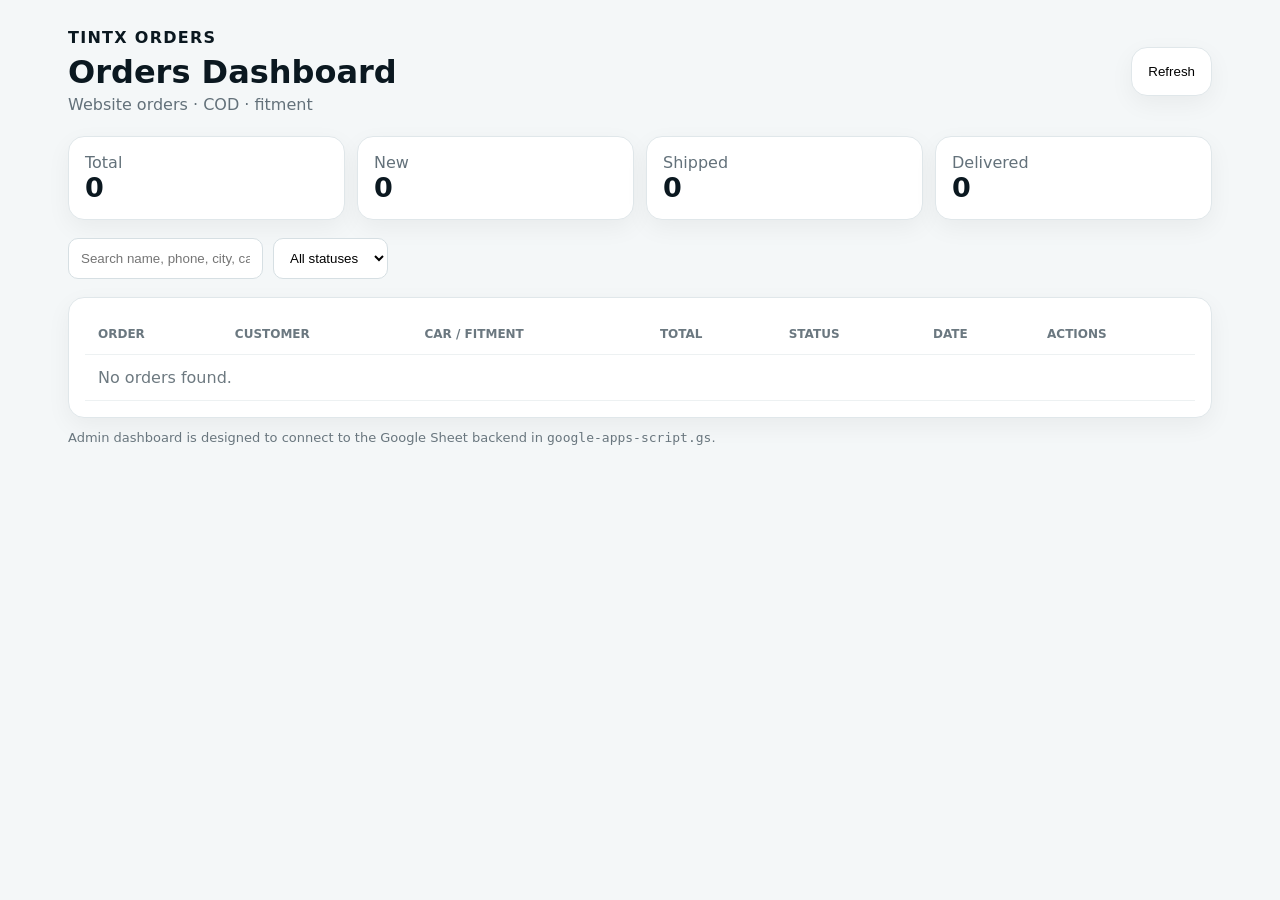
==== admin.html @ 17aaa352 "Add TINTX orders dashboard" ====
<!doctype html>
<html lang="en">
<head>
  <meta charset="UTF-8">
  <meta name="viewport" content="width=device-width, initial-scale=1.0">
  <title>TINTX Orders Dashboard</title>
  <style>
    :root{font-family:Inter,system-ui,-apple-system,Segoe UI,sans-serif;color:#0b1820;background:#f4f7f8}
    *{box-sizing:border-box}body{margin:0}.wrap{max-width:1200px;margin:auto;padding:28px}.top{display:flex;justify-content:space-between;align-items:center;gap:16px;margin-bottom:22px}.brand{font-weight:900;letter-spacing:.08em}.sub{color:#63717a}.stats{display:grid;grid-template-columns:repeat(4,1fr);gap:12px;margin-bottom:18px}.card{background:#fff;border:1px solid #e0e7ea;border-radius:16px;padding:16px;box-shadow:0 8px 24px rgba(0,0,0,.05)}.stat b{display:block;font-size:27px}.filters{display:flex;gap:10px;flex-wrap:wrap;margin-bottom:18px}.filters input,.filters select{padding:11px 12px;border:1px solid #d6dfe3;border-radius:10px;background:#fff}.orders{overflow:auto}.orders table{width:100%;border-collapse:collapse;min-width:900px}.orders th,.orders td{text-align:left;padding:13px;border-bottom:1px solid #edf1f2;vertical-align:top}.orders th{font-size:12px;text-transform:uppercase;color:#6b7880}.pill{display:inline-block;padding:5px 9px;border-radius:999px;font-size:12px;font-weight:800;background:#eef3f5}.actions{display:flex;gap:6px;flex-wrap:wrap}.actions button{border:1px solid #d5dde1;background:#fff;border-radius:8px;padding:7px 9px;cursor:pointer}.empty{padding:35px;text-align:center;color:#6d7980}.note{font-size:13px;color:#69767e;margin-top:12px}
    @media(max-width:800px){.stats{grid-template-columns:repeat(2,1fr)}.wrap{padding:16px}.top{align-items:flex-start;flex-direction:column}}
  </style>
</head>
<body>
<div class="wrap">
  <div class="top"><div><div class="brand">TINTX ORDERS</div><h1 style="margin:6px 0 4px">Orders Dashboard</h1><div class="sub">Website orders · COD · fitment</div></div><button id="refresh" class="card" style="cursor:pointer">Refresh</button></div>
  <div class="stats">
    <div class="card stat"><span class="sub">Total</span><b id="s-total">0</b></div>
    <div class="card stat"><span class="sub">New</span><b id="s-new">0</b></div>
    <div class="card stat"><span class="sub">Shipped</span><b id="s-shipped">0</b></div>
    <div class="card stat"><span class="sub">Delivered</span><b id="s-delivered">0</b></div>
  </div>
  <div class="filters">
    <input id="search" placeholder="Search name, phone, city, car...">
    <select id="status"><option value="">All statuses</option><option>New</option><option>Confirmed</option><option>Shipped</option><option>Delivered</option><option>Cancelled</option></select>
  </div>
  <div class="card orders"><table><thead><tr><th>Order</th><th>Customer</th><th>Car / Fitment</th><th>Total</th><th>Status</th><th>Date</th><th>Actions</th></tr></thead><tbody id="rows"><tr><td colspan="7" class="empty">Loading orders…</td></tr></tbody></table></div>
  <div class="note">Admin dashboard is designed to connect to the Google Sheet backend in <code>google-apps-script.gs</code>.</div>
</div>
<script>
const API_URL='';
let orders=[];
function esc(v){return String(v??'').replace(/[&<>\"']/g,c=>({'&':'&amp;','<':'&lt;','>':'&gt;','\"':'&quot;',"'":'&#39;'}[c]));}
function fmt(d){try{return new Date(d).toLocaleString('en-PK')}catch{return d||''}}
function render(){
  const q=document.getElementById('search').value.toLowerCase().trim(), st=document.getElementById('status').value;
  const filtered=orders.filter(o=>{const blob=Object.values(o).join(' ').toLowerCase();return(!q||blob.includes(q))&&(!st||o.status===st)});
  const counts={Total:orders.length,New:0,Shipped:0,Delivered:0};orders.forEach(o=>{if(counts[o.status]!==undefined)counts[o.status]++});
  Object.entries(counts).forEach(([k,v])=>document.getElementById('s-'+k.toLowerCase()).textContent=v);
  const rows=document.getElementById('rows');
  if(!filtered.length){rows.innerHTML='<tr><td colspan="7" class="empty">No orders found.</td></tr>';return}
  rows.innerHTML=filtered.map((o,i)=>`<tr><td><b>${esc(o.order_id)}</b><div class="sub">${esc(o.payment||'COD')}</div></td><td><b>${esc(o.name)}</b><div>${esc(o.phone)}</div><div>${esc(o.city)}</div><div>${esc(o.address)}</div></td><td>${esc(o.car)}</td><td><b>PKR ${Number(o.total||0).toLocaleString('en-PK')}</b><div>${esc(o.quantity)} item(s)</div></td><td><span class="pill">${esc(o.status||'New')}</span></td><td>${esc(fmt(o.created_at))}</td><td><div class="actions"><button onclick="setStatus('${esc(o.order_id)}','Confirmed')">Confirm</button><button onclick="setStatus('${esc(o.order_id)}','Shipped')">Ship</button><button onclick="setStatus('${esc(o.order_id)}','Delivered')">Done</button></div></td></tr>`).join('');
}
async function load(){
  if(!API_URL){orders=[];render();return}
  try{const r=await fetch(API_URL);orders=await r.json();render()}catch(e){document.getElementById('rows').innerHTML='<tr><td colspan="7" class="empty">Could not load orders.</td></tr>'}
}
async function setStatus(id,status){
  if(!API_URL){const o=orders.find(x=>x.order_id===id);if(o){o.status=status;render()}return}
  await fetch(API_URL,{method:'POST',headers:{'Content-Type':'application/json'},body:JSON.stringify({action:'status',order_id:id,status})});load();
}
document.getElementById('refresh').onclick=load;document.getElementById('search').oninput=render;document.getElementById('status').onchange=render;load();
</script>
</body></html>
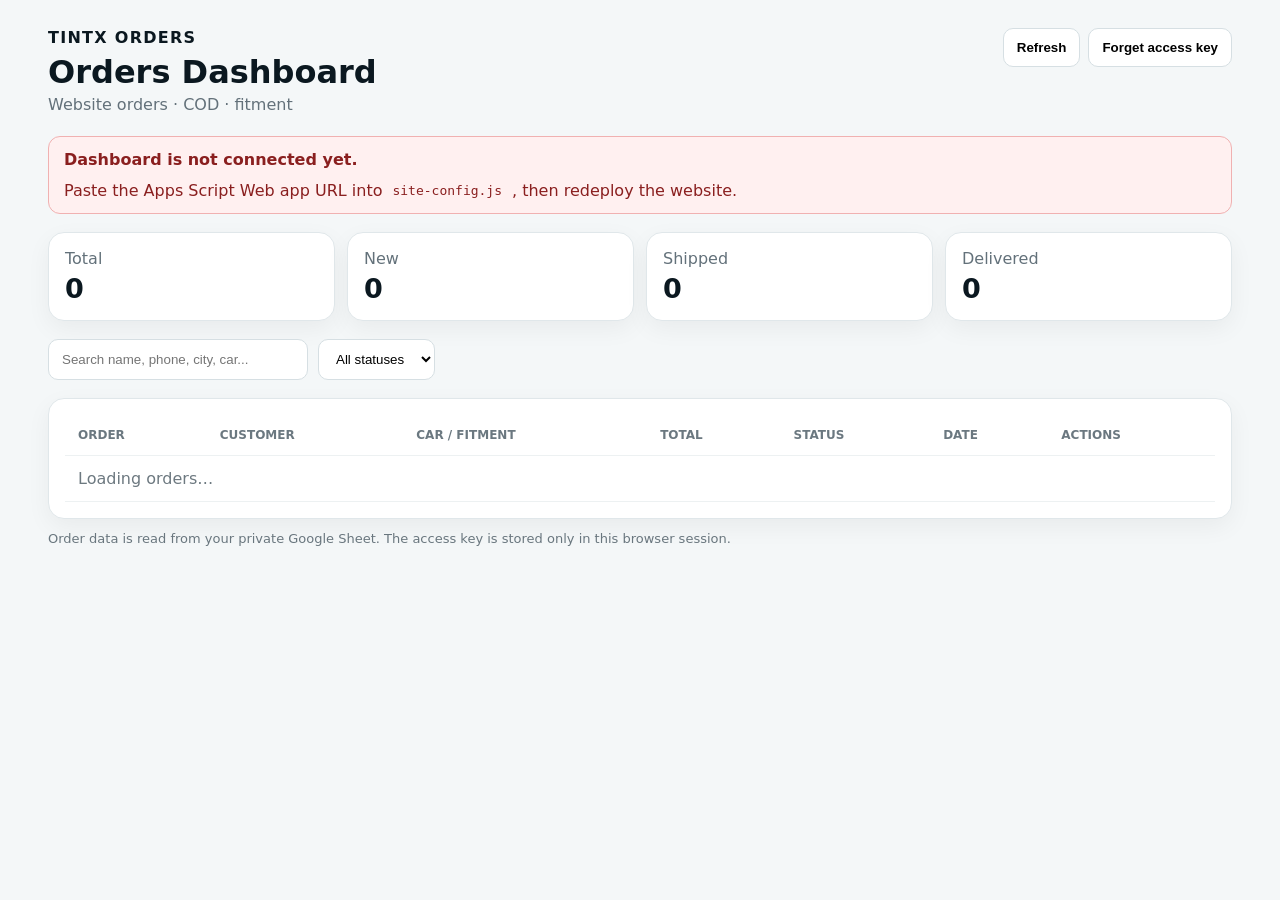
==== commit 1d0122bb: "Fix site links and add Google Sheets orders dashboard" ====
--- a/admin.html
+++ b/admin.html
@@ -1,53 +1,25 @@
 <!doctype html>
 <html lang="en">
 <head>
-  <meta charset="UTF-8">
-  <meta name="viewport" content="width=device-width, initial-scale=1.0">
-  <title>TINTX Orders Dashboard</title>
-  <style>
-    :root{font-family:Inter,system-ui,-apple-system,Segoe UI,sans-serif;color:#0b1820;background:#f4f7f8}
-    *{box-sizing:border-box}body{margin:0}.wrap{max-width:1200px;margin:auto;padding:28px}.top{display:flex;justify-content:space-between;align-items:center;gap:16px;margin-bottom:22px}.brand{font-weight:900;letter-spacing:.08em}.sub{color:#63717a}.stats{display:grid;grid-template-columns:repeat(4,1fr);gap:12px;margin-bottom:18px}.card{background:#fff;border:1px solid #e0e7ea;border-radius:16px;padding:16px;box-shadow:0 8px 24px rgba(0,0,0,.05)}.stat b{display:block;font-size:27px}.filters{display:flex;gap:10px;flex-wrap:wrap;margin-bottom:18px}.filters input,.filters select{padding:11px 12px;border:1px solid #d6dfe3;border-radius:10px;background:#fff}.orders{overflow:auto}.orders table{width:100%;border-collapse:collapse;min-width:900px}.orders th,.orders td{text-align:left;padding:13px;border-bottom:1px solid #edf1f2;vertical-align:top}.orders th{font-size:12px;text-transform:uppercase;color:#6b7880}.pill{display:inline-block;padding:5px 9px;border-radius:999px;font-size:12px;font-weight:800;background:#eef3f5}.actions{display:flex;gap:6px;flex-wrap:wrap}.actions button{border:1px solid #d5dde1;background:#fff;border-radius:8px;padding:7px 9px;cursor:pointer}.empty{padding:35px;text-align:center;color:#6d7980}.note{font-size:13px;color:#69767e;margin-top:12px}
-    @media(max-width:800px){.stats{grid-template-columns:repeat(2,1fr)}.wrap{padding:16px}.top{align-items:flex-start;flex-direction:column}}
-  </style>
+<meta charset="UTF-8"><meta name="viewport" content="width=device-width, initial-scale=1"><title>TINTX Orders Dashboard</title>
+<style>
+:root{font-family:Inter,system-ui,-apple-system,Segoe UI,sans-serif;color:#0b1820;background:#f4f7f8}*{box-sizing:border-box}body{margin:0}.wrap{max-width:1240px;margin:auto;padding:28px}.top{display:flex;justify-content:space-between;align-items:flex-start;gap:16px;margin-bottom:22px}.brand{font-weight:900;letter-spacing:.08em}.sub,.muted{color:#63717a}.top-actions{display:flex;gap:8px;flex-wrap:wrap}.button,.filters input,.filters select{padding:11px 13px;border:1px solid #d6dfe3;border-radius:10px;background:#fff}.button{cursor:pointer;font-weight:700}.button.primary{background:#ffc107;border-color:#ffc107;color:#111}.stats{display:grid;grid-template-columns:repeat(4,1fr);gap:12px;margin-bottom:18px}.card{background:#fff;border:1px solid #e0e7ea;border-radius:16px;padding:16px;box-shadow:0 8px 24px rgba(0,0,0,.05)}.stat b{display:block;font-size:27px;margin-top:5px}.filters{display:flex;gap:10px;flex-wrap:wrap;margin-bottom:18px}.filters input{min-width:260px}.orders{overflow:auto}.orders table{width:100%;border-collapse:collapse;min-width:980px}.orders th,.orders td{text-align:left;padding:13px;border-bottom:1px solid #edf1f2;vertical-align:top}.orders th{font-size:12px;text-transform:uppercase;color:#6b7880}.pill{display:inline-block;padding:5px 9px;border-radius:999px;font-size:12px;font-weight:800;background:#eef3f5}.actions{display:flex;gap:6px;flex-wrap:wrap}.actions button{border:1px solid #d5dde1;background:#fff;border-radius:8px;padding:7px 9px;cursor:pointer}.empty{padding:35px;text-align:center;color:#6d7980}.notice{margin:0 0 18px;padding:13px 15px;border-radius:12px;background:#fff8dc;border:1px solid #f2d36b;color:#604b00}.error{background:#fff0f0;border-color:#f0b1b1;color:#8a1f1f}.setup{display:flex;gap:10px;align-items:center;flex-wrap:wrap;margin-top:12px}.setup input{flex:1;min-width:240px;padding:11px;border:1px solid #d6dfe3;border-radius:10px}.note{font-size:13px;color:#69767e;margin-top:12px}@media(max-width:800px){.stats{grid-template-columns:repeat(2,1fr)}.wrap{padding:16px}.top{flex-direction:column}}
+</style>
 </head>
-<body>
-<div class="wrap">
-  <div class="top"><div><div class="brand">TINTX ORDERS</div><h1 style="margin:6px 0 4px">Orders Dashboard</h1><div class="sub">Website orders · COD · fitment</div></div><button id="refresh" class="card" style="cursor:pointer">Refresh</button></div>
-  <div class="stats">
-    <div class="card stat"><span class="sub">Total</span><b id="s-total">0</b></div>
-    <div class="card stat"><span class="sub">New</span><b id="s-new">0</b></div>
-    <div class="card stat"><span class="sub">Shipped</span><b id="s-shipped">0</b></div>
-    <div class="card stat"><span class="sub">Delivered</span><b id="s-delivered">0</b></div>
-  </div>
-  <div class="filters">
-    <input id="search" placeholder="Search name, phone, city, car...">
-    <select id="status"><option value="">All statuses</option><option>New</option><option>Confirmed</option><option>Shipped</option><option>Delivered</option><option>Cancelled</option></select>
-  </div>
-  <div class="card orders"><table><thead><tr><th>Order</th><th>Customer</th><th>Car / Fitment</th><th>Total</th><th>Status</th><th>Date</th><th>Actions</th></tr></thead><tbody id="rows"><tr><td colspan="7" class="empty">Loading orders…</td></tr></tbody></table></div>
-  <div class="note">Admin dashboard is designed to connect to the Google Sheet backend in <code>google-apps-script.gs</code>.</div>
+<body><div class="wrap">
+<div class="top"><div><div class="brand">TINTX ORDERS</div><h1 style="margin:6px 0 4px">Orders Dashboard</h1><div class="sub">Website orders · COD · fitment</div></div><div class="top-actions"><button id="refresh" class="button">Refresh</button><button id="logout" class="button">Forget access key</button></div></div>
+<div id="notice" class="notice" hidden></div>
+<div class="stats"><div class="card stat"><span class="sub">Total</span><b id="s-total">0</b></div><div class="card stat"><span class="sub">New</span><b id="s-new">0</b></div><div class="card stat"><span class="sub">Shipped</span><b id="s-shipped">0</b></div><div class="card stat"><span class="sub">Delivered</span><b id="s-delivered">0</b></div></div>
+<div class="filters"><input id="search" placeholder="Search name, phone, city, car..."><select id="status"><option value="">All statuses</option><option>New</option><option>Confirmed</option><option>Shipped</option><option>Delivered</option><option>Cancelled</option></select></div>
+<div class="card orders"><table><thead><tr><th>Order</th><th>Customer</th><th>Car / Fitment</th><th>Total</th><th>Status</th><th>Date</th><th>Actions</th></tr></thead><tbody id="rows"><tr><td colspan="7" class="empty">Loading orders…</td></tr></tbody></table></div>
+<div class="note">Order data is read from your private Google Sheet. The access key is stored only in this browser session.</div>
 </div>
-<script>
-const API_URL='';
-let orders=[];
-function esc(v){return String(v??'').replace(/[&<>\"']/g,c=>({'&':'&amp;','<':'&lt;','>':'&gt;','\"':'&quot;',"'":'&#39;'}[c]));}
-function fmt(d){try{return new Date(d).toLocaleString('en-PK')}catch{return d||''}}
-function render(){
-  const q=document.getElementById('search').value.toLowerCase().trim(), st=document.getElementById('status').value;
-  const filtered=orders.filter(o=>{const blob=Object.values(o).join(' ').toLowerCase();return(!q||blob.includes(q))&&(!st||o.status===st)});
-  const counts={Total:orders.length,New:0,Shipped:0,Delivered:0};orders.forEach(o=>{if(counts[o.status]!==undefined)counts[o.status]++});
-  Object.entries(counts).forEach(([k,v])=>document.getElementById('s-'+k.toLowerCase()).textContent=v);
-  const rows=document.getElementById('rows');
-  if(!filtered.length){rows.innerHTML='<tr><td colspan="7" class="empty">No orders found.</td></tr>';return}
-  rows.innerHTML=filtered.map((o,i)=>`<tr><td><b>${esc(o.order_id)}</b><div class="sub">${esc(o.payment||'COD')}</div></td><td><b>${esc(o.name)}</b><div>${esc(o.phone)}</div><div>${esc(o.city)}</div><div>${esc(o.address)}</div></td><td>${esc(o.car)}</td><td><b>PKR ${Number(o.total||0).toLocaleString('en-PK')}</b><div>${esc(o.quantity)} item(s)</div></td><td><span class="pill">${esc(o.status||'New')}</span></td><td>${esc(fmt(o.created_at))}</td><td><div class="actions"><button onclick="setStatus('${esc(o.order_id)}','Confirmed')">Confirm</button><button onclick="setStatus('${esc(o.order_id)}','Shipped')">Ship</button><button onclick="setStatus('${esc(o.order_id)}','Delivered')">Done</button></div></td></tr>`).join('');
-}
-async function load(){
-  if(!API_URL){orders=[];render();return}
-  try{const r=await fetch(API_URL);orders=await r.json();render()}catch(e){document.getElementById('rows').innerHTML='<tr><td colspan="7" class="empty">Could not load orders.</td></tr>'}
-}
-async function setStatus(id,status){
-  if(!API_URL){const o=orders.find(x=>x.order_id===id);if(o){o.status=status;render()}return}
-  await fetch(API_URL,{method:'POST',headers:{'Content-Type':'application/json'},body:JSON.stringify({action:'status',order_id:id,status})});load();
-}
-document.getElementById('refresh').onclick=load;document.getElementById('search').oninput=render;document.getElementById('status').onchange=render;load();
-</script>
-</body></html>
+<script src="site-config.js"></script><script>
+const API_URL=window.TINTX_CONFIG?.orderApiUrl?.trim()||'';let orders=[];const tokenKey='tintx-dashboard-token';
+function esc(v){return String(v??'').replace(/[&<>\"']/g,c=>({'&':'&amp;','<':'&lt;','>':'&gt;','\"':'&quot;',"'":'&#39;'}[c]));}function fmt(d){const date=new Date(d);return Number.isNaN(date.getTime())?esc(d||''):date.toLocaleString('en-PK');}function token(){return sessionStorage.getItem(tokenKey)||'';}function show(message,error=false){const n=document.getElementById('notice');n.hidden=!message;n.className=error?'notice error':'notice';n.innerHTML=message;}
+function render(){const q=document.getElementById('search').value.toLowerCase().trim(),st=document.getElementById('status').value;const filtered=orders.filter(o=>{const blob=Object.values(o).join(' ').toLowerCase();return(!q||blob.includes(q))&&(!st||o.status===st)});const counts={Total:orders.length,New:0,Shipped:0,Delivered:0};orders.forEach(o=>{if(counts[o.status]!==undefined)counts[o.status]++});Object.entries(counts).forEach(([k,v])=>document.getElementById('s-'+k.toLowerCase()).textContent=v);const rows=document.getElementById('rows');if(!filtered.length){rows.innerHTML='<tr><td colspan="7" class="empty">No orders found.</td></tr>';return}rows.innerHTML=filtered.map(o=>`<tr><td><b>${esc(o.order_id)}</b><div class="sub">${esc(o.payment||'COD')}</div></td><td><b>${esc(o.name)}</b><div>${esc(o.phone)}</div><div>${esc(o.city)}</div><div>${esc(o.address)}</div></td><td>${esc(o.car)}</td><td><b>PKR ${Number(o.total||0).toLocaleString('en-PK')}</b><div>${esc(o.quantity)} item(s)</div></td><td><span class="pill">${esc(o.status||'New')}</span></td><td>${fmt(o.created_at)}</td><td><div class="actions"><button onclick="setStatus('${esc(o.order_id)}','Confirmed')">Confirm</button><button onclick="setStatus('${esc(o.order_id)}','Shipped')">Ship</button><button onclick="setStatus('${esc(o.order_id)}','Delivered')">Done</button></div></td></tr>`).join('');}
+function askKey(){if(!API_URL){show('<b>Dashboard is not connected yet.</b><div class="setup">Paste the Apps Script Web app URL into <code>site-config.js</code>, then redeploy the website.</div>',true);return false}if(token())return true;const value=prompt('Enter your dashboard access key:');if(!value)return false;sessionStorage.setItem(tokenKey,value.trim());return true;}
+async function load(){if(!askKey())return;show('Loading orders…');try{const response=await fetch(API_URL+'?token='+encodeURIComponent(token()),{cache:'no-store'});const data=await response.json();if(!response.ok||data?.error)throw new Error('unauthorized');orders=Array.isArray(data)?data:[];show('');render();}catch(error){orders=[];render();sessionStorage.removeItem(tokenKey);show('Could not load orders. Check the API URL and access key.',true);}}
+async function setStatus(id,status){if(!askKey())return;try{const response=await fetch(API_URL,{method:'POST',headers:{'Content-Type':'application/json'},body:JSON.stringify({action:'status',order_id:id,status,token:token()})});const data=await response.json();if(!response.ok||data.error)throw new Error('update failed');await load();}catch(error){show('Status update failed. Please refresh and try again.',true);}}
+document.getElementById('refresh').onclick=load;document.getElementById('logout').onclick=()=>{sessionStorage.removeItem(tokenKey);orders=[];render();show('Access key forgotten.');};document.getElementById('search').oninput=render;document.getElementById('status').onchange=render;load();
+</script></body></html>
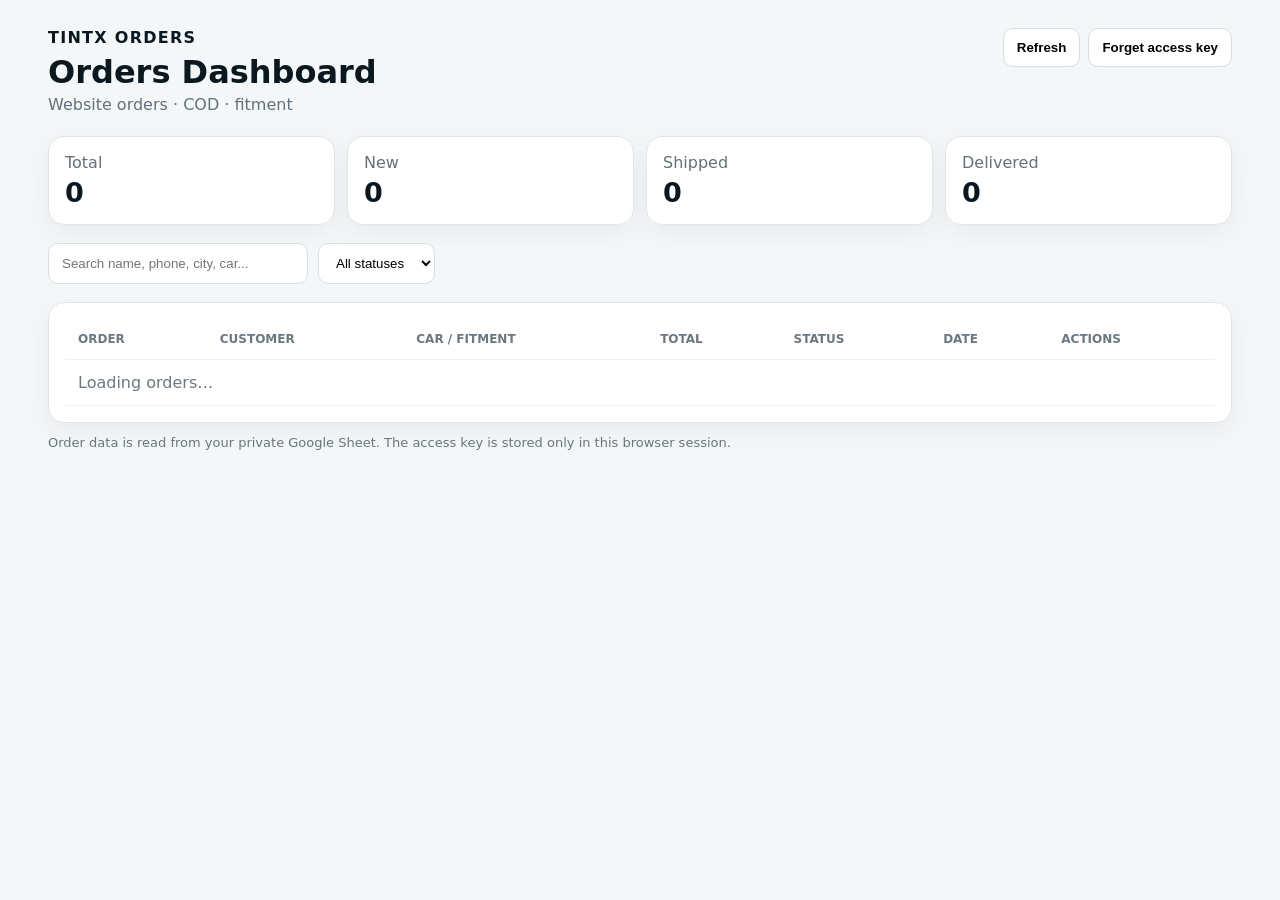
==== commit 12bc42c8: "Fix dashboard status update CORS preflight" ====
--- a/admin.html
+++ b/admin.html
@@ -20,6 +20,6 @@
 function render(){const q=document.getElementById('search').value.toLowerCase().trim(),st=document.getElementById('status').value;const filtered=orders.filter(o=>{const blob=Object.values(o).join(' ').toLowerCase();return(!q||blob.includes(q))&&(!st||o.status===st)});const counts={Total:orders.length,New:0,Shipped:0,Delivered:0};orders.forEach(o=>{if(counts[o.status]!==undefined)counts[o.status]++});Object.entries(counts).forEach(([k,v])=>document.getElementById('s-'+k.toLowerCase()).textContent=v);const rows=document.getElementById('rows');if(!filtered.length){rows.innerHTML='<tr><td colspan="7" class="empty">No orders found.</td></tr>';return}rows.innerHTML=filtered.map(o=>`<tr><td><b>${esc(o.order_id)}</b><div class="sub">${esc(o.payment||'COD')}</div></td><td><b>${esc(o.name)}</b><div>${esc(o.phone)}</div><div>${esc(o.city)}</div><div>${esc(o.address)}</div></td><td>${esc(o.car)}</td><td><b>PKR ${Number(o.total||0).toLocaleString('en-PK')}</b><div>${esc(o.quantity)} item(s)</div></td><td><span class="pill">${esc(o.status||'New')}</span></td><td>${fmt(o.created_at)}</td><td><div class="actions"><button onclick="setStatus('${esc(o.order_id)}','Confirmed')">Confirm</button><button onclick="setStatus('${esc(o.order_id)}','Shipped')">Ship</button><button onclick="setStatus('${esc(o.order_id)}','Delivered')">Done</button></div></td></tr>`).join('');}
 function askKey(){if(!API_URL){show('<b>Dashboard is not connected yet.</b><div class="setup">Paste the Apps Script Web app URL into <code>site-config.js</code>, then redeploy the website.</div>',true);return false}if(token())return true;const value=prompt('Enter your dashboard access key:');if(!value)return false;sessionStorage.setItem(tokenKey,value.trim());return true;}
 async function load(){if(!askKey())return;show('Loading orders…');try{const response=await fetch(API_URL+'?token='+encodeURIComponent(token()),{cache:'no-store'});const data=await response.json();if(!response.ok||data?.error)throw new Error('unauthorized');orders=Array.isArray(data)?data:[];show('');render();}catch(error){orders=[];render();sessionStorage.removeItem(tokenKey);show('Could not load orders. Check the API URL and access key.',true);}}
-async function setStatus(id,status){if(!askKey())return;try{const response=await fetch(API_URL,{method:'POST',headers:{'Content-Type':'application/json'},body:JSON.stringify({action:'status',order_id:id,status,token:token()})});const data=await response.json();if(!response.ok||data.error)throw new Error('update failed');await load();}catch(error){show('Status update failed. Please refresh and try again.',true);}}
+async function setStatus(id,status){if(!askKey())return;try{const response=await fetch(API_URL,{method:'POST',headers:{'Content-Type':'text/plain;charset=UTF-8'},body:JSON.stringify({action:'status',order_id:id,status,token:token()})});const data=await response.json();if(!response.ok||data.error)throw new Error('update failed');await load();}catch(error){show('Status update failed. Please refresh and try again.',true);}}
 document.getElementById('refresh').onclick=load;document.getElementById('logout').onclick=()=>{sessionStorage.removeItem(tokenKey);orders=[];render();show('Access key forgotten.');};document.getElementById('search').oninput=render;document.getElementById('status').onchange=render;load();
 </script></body></html>
